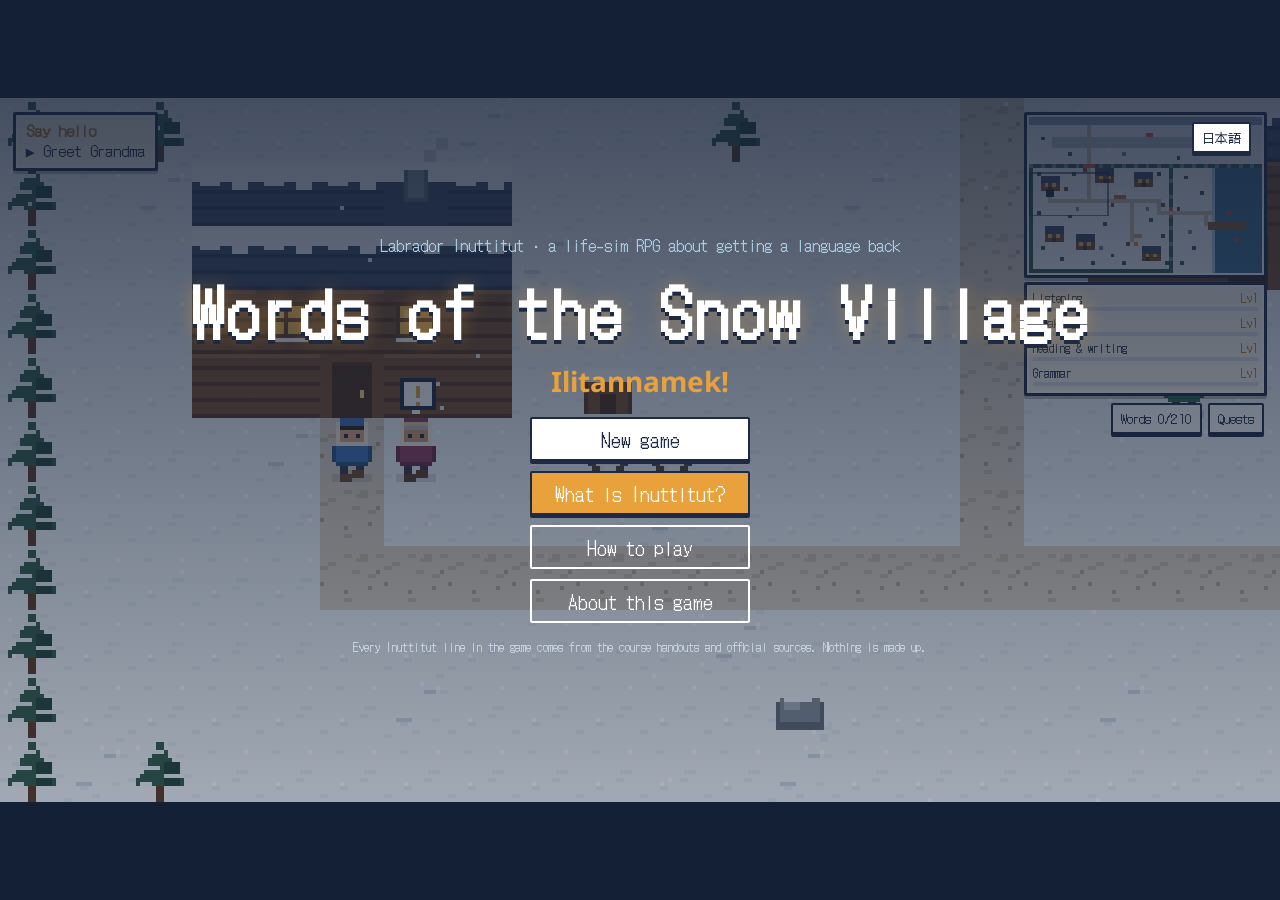
==== rpg/index.html @ c7870be1 "Add bilingual village RPG (A1–A2 Labrador Inuttitut) and A2 materials - rpg/: "Words of the Snow Vil" ====
<!DOCTYPE html>
<html lang="en">
<head>
  <meta charset="utf-8" />
  <meta name="viewport" content="width=device-width, initial-scale=1, viewport-fit=cover" />
  <title>Words of the Snow Village — Labrador Inuttitut RPG</title>
  <meta name="description" content="A life-sim RPG for learning Labrador Inuttitut (Nunatsiavummiutut) from A1 to A2 — in English and Japanese." />
  <link rel="preconnect" href="https://fonts.googleapis.com" />
  <link rel="preconnect" href="https://fonts.gstatic.com" crossorigin />
  <link href="https://fonts.googleapis.com/css2?family=DotGothic16&family=Noto+Sans:wght@500;700&display=swap" rel="stylesheet" />
  <link rel="stylesheet" href="style.css?v=5" />
</head>
<body>
  <div id="game">
    <div id="stage">
      <canvas id="world" aria-label="Village map"></canvas>

      <div id="hud">
        <div id="hud-quest" class="px-panel"></div>
        <div id="hud-right">
          <canvas id="minimap" class="px-panel" aria-label="Minimap"></canvas>
          <div id="hud-skills" class="px-panel"></div>
          <div class="hud-btns"><button id="hud-book" class="px-btn sm"></button><button id="hud-menu" class="px-btn sm"></button></div>
        </div>
      </div>

      <div id="dlg" class="px-panel" hidden>
        <div id="dlg-portrait" hidden></div>
        <div id="dlg-main">
          <div id="dlg-name"></div>
          <div id="dlg-pic"></div>
          <div id="dlg-body"></div>
          <div id="dlg-choices"></div>
        </div>
        <button id="dlg-next" class="px-btn sm" hidden aria-label="Next">▼</button>
      </div>

      <div id="panel" class="panel" hidden></div>
      <div id="title" hidden></div>
      <div id="toast" role="status" aria-live="polite"></div>
    </div>

    <div id="pad" aria-hidden="true">
      <div class="dpad">
        <button data-pad="1" class="up">▲</button>
        <button data-pad="2" class="left">◀</button>
        <button data-pad="3" class="right">▶</button>
        <button data-pad="0" class="down">▼</button>
      </div>
      <button id="pad-a">A</button>
    </div>
  </div>

  <script src="i18n.js?v=5"></script>
  <script src="lexicon.js?v=5"></script>
  <script src="story.js?v=5"></script>
  <script src="art.js?v=5"></script>
  <script src="content.js?v=5"></script>
  <script src="game.js?v=5"></script>
  <script src="ui.js?v=5"></script>
  <script>
    UI.bind();
    G.audioInit(function () { G.boot(); UI.title(); });
  </script>
</body>
</html>
---- rpg/style.css ----
:root {
  --snow: #eef3f8; --ice: #a9cde4; --navy: #1e2a44; --navy2: #2b3a5c; --ink: #1e2a44;
  --amber: #e9a23b; --amberD: #b8741a; --cream: #fbf6ec; --paper: #f6efe1; --wood: #7a4e2d;
  --ok: #3d8a5b; --ng: #b5473a; --muted: #5d6b80;
  --ui: "DotGothic16", "MS Gothic", "Hiragino Kaku Gothic ProN", monospace;
  --inu: "Noto Sans", "Segoe UI", system-ui, sans-serif;
}
* { box-sizing: border-box; }
[hidden] { display: none !important; }
html, body { margin: 0; height: 100%; background: #142036; color: var(--ink); font-family: var(--ui); }
body { display: flex; align-items: center; justify-content: center; overflow: hidden; }
#game { width: 100vw; max-width: 1280px; height: 100vh; display: flex; flex-direction: column; align-items: center; justify-content: center; }
#stage { position: relative; width: min(100vw, calc(100vh * 320 / 176)); aspect-ratio: 320 / 176; max-height: 100vh; background: var(--snow); }
#world { width: 100%; height: 100%; display: block; image-rendering: pixelated; image-rendering: crisp-edges; cursor: pointer; }

/* pixel frames */
.px-panel { background: var(--cream); border: 3px solid var(--navy); box-shadow: inset 0 0 0 2px #fff, 0 3px 0 rgba(0,0,0,.25); border-radius: 2px; }
.px-btn { font-family: var(--ui); font-size: 15px; color: var(--ink); background: #fff; border: 2px solid var(--navy); box-shadow: 0 3px 0 var(--navy); padding: 7px 12px; margin: 3px; cursor: pointer; border-radius: 2px; }
.px-btn:hover:not(:disabled) { background: #fff4dc; }
.px-btn:active:not(:disabled) { transform: translateY(2px); box-shadow: 0 1px 0 var(--navy); }
.px-btn:focus-visible { outline: 3px solid var(--amber); outline-offset: 2px; }
.px-btn:disabled { opacity: .55; cursor: default; }
.px-btn.sm { font-size: 13px; padding: 4px 8px; }
.px-btn.ghost { background: transparent; box-shadow: none; }
.px-btn.on { background: var(--amber); color: #fff; }
.px-btn.off { color: var(--muted); border-style: dashed; }

/* HUD */
#hud { position: absolute; inset: 0; pointer-events: none; }
#hud > * { pointer-events: auto; }
#hud-quest { position: absolute; left: 1%; top: 2%; padding: 6px 10px; max-width: 46%; font-size: clamp(11px, 1.35vw, 15px); line-height: 1.35; }
#hud-quest b { display: block; color: var(--amberD); }
#hud-quest span { display: block; }
#hud-right { position: absolute; right: 1%; top: 2%; display: flex; flex-direction: column; align-items: flex-end; gap: 4px; width: 19%; }
#minimap { width: 100%; image-rendering: pixelated; padding: 2px; }
#hud-skills { width: 100%; padding: 4px 6px; font-size: clamp(9px, 1vw, 12px); }
.sk { display: grid; grid-template-columns: 1fr auto; align-items: center; column-gap: 4px; }
.sk i { font-style: normal; } .sk em { font-style: normal; color: var(--amberD); }
.sk s { grid-column: 1 / -1; display: block; height: 4px; background: #d9dee6; text-decoration: none; margin: 1px 0 3px; }
.sk u { display: block; height: 100%; background: var(--amber); text-decoration: none; }
.hud-btns { display: flex; }

/* dialogue */
#dlg { position: absolute; left: 2%; right: 2%; bottom: 3%; display: flex; gap: 12px; padding: 10px 12px; min-height: 34%; max-height: 62%; overflow: auto; }
#dlg-portrait img { width: clamp(64px, 10vw, 120px); image-rendering: pixelated; border: 3px solid var(--navy); display: block; }
#dlg-main { flex: 1; min-width: 0; }
#dlg-name { font-size: clamp(13px, 1.5vw, 17px); color: var(--amberD); margin-bottom: 3px; }
#dlg-pic img { height: clamp(48px, 9vw, 96px); image-rendering: pixelated; border: 2px solid var(--navy); margin-bottom: 4px; }
#dlg-body .inu, .inu { font-family: var(--inu); font-weight: 700; font-size: clamp(18px, 2.4vw, 28px); letter-spacing: .01em; color: var(--navy); word-break: break-word; }
.inu.sm { font-size: 18px; }
.tools { display: flex; flex-wrap: wrap; align-items: center; gap: 2px; margin: 2px 0; }
.mean, .prompt { margin: 4px 0; }
.ja { display: block; font-size: clamp(14px, 1.6vw, 17px); }
.en { display: block; font-family: var(--inu); font-size: clamp(12px, 1.3vw, 14px); color: var(--muted); }
.narr { font-size: clamp(14px, 1.6vw, 17px); line-height: 1.55; }
.hint { color: var(--ng); font-size: clamp(13px, 1.5vw, 16px); margin: 4px 0; }
#dlg-choices { display: flex; flex-wrap: wrap; align-items: center; margin-top: 6px; }
.px-btn.choice b { font-family: var(--inu); }
.choice-play .px-btn { margin-left: -2px; }
#dlg-next { position: absolute; right: 10px; bottom: 8px; animation: bob 1s steps(2) infinite; }
@keyframes bob { 50% { transform: translateY(2px); } }

/* panels */
.panel { position: absolute; inset: 3%; z-index: 9 !important; background: var(--paper); border: 3px solid var(--navy); box-shadow: inset 0 0 0 3px #fff; overflow: auto; padding: 14px 18px; font-size: 15px; line-height: 1.55; z-index: 5; }
.panel h2 { margin: .2em 0 .4em; font-size: 22px; color: var(--navy); }
.panel h3 { margin: 1em 0 .3em; color: var(--amberD); font-size: 17px; }
.panel h3 small { color: var(--muted); font-size: 12px; }
.panel a { color: #2a5d8f; }
.row { display: flex; flex-wrap: wrap; gap: 4px; margin: 10px 0; }
.tiny { font-size: 12px; color: var(--muted); }
.big { font-size: 28px; margin: .2em 0; }
.badge { display: inline-block; font-size: 11px; padding: 1px 5px; border: 1px solid var(--navy); margin-right: 3px; }
.badge.kP { background: #e8f0e3; } .badge.kT { background: #e3ecf5; } .badge.kR { background: #f6eedc; } .badge.kW { background: #f3e3e3; }
.src { font-size: 12px; color: var(--muted); margin-top: 4px; }
.note { font-size: 12px; color: var(--muted); }

.lesson .lhead { display: flex; gap: 14px; align-items: center; }
.lesson .por { width: 88px; image-rendering: pixelated; border: 3px solid var(--navy); }
.cefr { display: inline-block; background: var(--navy); color: #fff; padding: 1px 8px; font-size: 13px; }
.gram li { margin: 4px 0; }
.cardhead { color: var(--muted); font-size: 13px; margin-bottom: 6px; }
.card { background: #fff; border: 2px solid var(--navy); padding: 14px 16px; max-width: 760px; }
.card .inu { font-size: clamp(22px, 3vw, 34px); }
.ex { max-width: 820px; }
.ex-kind { display: inline-block; background: var(--amber); color: #fff; padding: 2px 10px; margin-bottom: 8px; }
.ex .opts { display: flex; flex-wrap: wrap; margin: 8px 0; }
.ex .opt { min-width: 44%; text-align: left; font-size: 16px; }
.ex .inu-opt { font-family: var(--inu); font-weight: 700; }
.ex .opt.right { background: #dff0e2; border-color: var(--ok); }
.ex .opt.wrong { background: #f7dfdb; border-color: var(--ng); }
.ex .gap { display: inline-block; min-width: 2.2em; border-bottom: 3px solid var(--amber); margin: 0 2px; color: var(--amber); }
.fb .ok { color: var(--ok); font-size: 18px; } .fb .ng { color: var(--ng); font-size: 18px; }
.fb { margin-top: 8px; }
.typebox input { font-family: var(--inu); font-size: 22px; padding: 8px; width: min(100%, 560px); border: 2px solid var(--navy); }
.keys { margin: 4px 0; }
.hintline { color: var(--muted); font-family: var(--inu); }

.camp .stats { display: flex; gap: 18px; list-style: none; padding: 0; }
.camp .stats b { font-size: 22px; color: var(--amberD); }

.nb .tabs { display: flex; flex-wrap: wrap; align-items: center; position: sticky; top: -14px; background: var(--paper); padding: 4px 0; z-index: 2; border-bottom: 2px solid var(--navy); }
.nb .tabs .close { margin-left: auto; }
.bookhead { margin: 8px 0; }
.filters { margin-top: 4px; }
.entries { display: grid; gap: 6px; }
.entry { display: flex; gap: 10px; background: #fff; border: 2px solid var(--navy); padding: 8px 10px; }
.entry.locked { opacity: .55; align-items: center; }
.entry .eb { flex: 1; min-width: 0; }
.entry .inu { font-size: 20px; }
.entry .state { font-size: 12px; color: var(--muted); margin-left: 6px; }
.entry .spell { font-size: 12px; color: #2a5d8f; margin-top: 3px; }
.st { width: 28px; height: 28px; flex: none; display: grid; place-items: center; border: 2px solid var(--navy); font-size: 14px; }
.st.s0 { background: #e4e8ee; } .st.s1 { background: #eaf2fb; } .st.s2 { background: #fff1d6; } .st.s3 { background: var(--amber); color: #fff; }
.tree { display: grid; grid-template-columns: repeat(auto-fit, minmax(200px, 1fr)); gap: 10px; }
.branch { background: #fff; border: 2px solid var(--navy); padding: 8px 10px; }
.node { border-left: 4px solid #cfd6df; padding: 4px 8px; margin: 4px 0; font-size: 14px; color: var(--muted); }
.node.on { border-color: var(--amber); color: var(--ink); background: #fff7e8; }
.quest { background: #fff; border: 2px solid var(--navy); padding: 6px 12px; margin: 6px 0; }
.quest.later { opacity: .55; }
.quest li.ok { color: var(--ok); }
.srcs li { margin: 3px 0; font-size: 13px; word-break: break-all; }

/* title */
#title { position: absolute; inset: 0; display: grid; place-items: center; background: linear-gradient(180deg, rgba(20,32,54,.78), rgba(20,32,54,.35)); z-index: 8; }
.tbox { text-align: center; color: #fff; padding: 20px; }
.tbox h1 { font-size: clamp(30px, 6vw, 64px); margin: .1em 0; letter-spacing: .06em; text-shadow: 0 4px 0 var(--navy), 0 0 18px rgba(233,162,59,.4); }
.tsub { font-size: clamp(12px, 1.6vw, 16px); color: var(--ice); }
.tinu { font-family: var(--inu); font-weight: 700; font-size: clamp(18px, 2.6vw, 28px); color: var(--amber); margin-bottom: 14px; }
.tmenu { display: flex; flex-direction: column; align-items: center; gap: 4px; }
.tmenu .px-btn { min-width: 220px; font-size: 18px; }
.tmenu .ghost { color: #fff; border-color: #fff; }
.tbox .tiny { color: #c9d6e6; margin-top: 12px; }

#toast { position: absolute; left: 50%; top: 14%; transform: translate(-50%, -10px); background: var(--navy); color: #fff; padding: 8px 14px; border: 2px solid #fff; font-size: 15px; max-width: 80%; opacity: 0; transition: opacity .25s, transform .25s; pointer-events: none; z-index: 10; text-align: center; }
#toast.on { opacity: 1; transform: translate(-50%, 0); }

/* touch pad */
#pad { display: none; width: 100%; justify-content: space-between; align-items: center; padding: 8px 18px; }
.dpad { position: relative; width: 132px; height: 132px; }
.dpad button, #pad-a { position: absolute; width: 44px; height: 44px; font-size: 18px; background: #fff; border: 2px solid var(--navy); box-shadow: 0 3px 0 var(--navy); border-radius: 4px; touch-action: none; }
.dpad .up { left: 44px; top: 0; } .dpad .down { left: 44px; bottom: 0; } .dpad .left { left: 0; top: 44px; } .dpad .right { right: 0; top: 44px; }
#pad-a { position: static; width: 64px; height: 64px; border-radius: 50%; font-family: var(--ui); font-size: 22px; background: var(--amber); color: #fff; }
@media (pointer: coarse), (max-width: 760px) {
  #pad { display: flex; }
  #game { justify-content: flex-start; }
  #stage { width: 100vw; }
  #hud-skills { display: none; }
  #hud-right { width: 30%; }
  #hud-quest { max-width: 64%; }
  .panel { position: fixed; inset: 0; padding: 12px 16px; font-size: 14px; }
  #title { position: fixed; inset: 0; }
  #dlg { position: fixed; left: 0; right: 0; bottom: 0; min-height: 42vh; max-height: 75vh; z-index: 6; }
  #toast { position: fixed; top: 12px; }
  #hud-quest { font-size: 11px; padding: 3px 6px; }
  .hud-btns .px-btn { font-size: 11px; padding: 2px 5px; margin: 2px; }
  .ex .opt { min-width: 100%; }
}

/* bilingual additions */
.iw { font-family: var(--inu); font-style: italic; font-weight: 700; }
.en.main { font-family: var(--inu); font-size: clamp(14px, 1.6vw, 17px); color: var(--ink); }
.px-btn.accent { background: var(--amber); color: #fff; }
.tlang { position: absolute; right: 2%; top: 3%; }
.about-lang p { max-width: 900px; }
.breakdown { background: #fff; border: 2px solid var(--navy); padding: 10px 12px; margin: 8px 0; max-width: 900px; }
.breakdown .parts { display: flex; flex-wrap: wrap; align-items: center; gap: 4px; margin: 6px 0; }
.breakdown .part { background: #fff7e8; border: 1px solid var(--amberD); padding: 2px 6px; font-size: 13px; }
.breakdown .part b { font-family: var(--inu); }
.breakdown .plus { color: var(--muted); }
.exrow { display: flex; flex-wrap: wrap; align-items: center; gap: 6px; margin: 2px 0 2px 12px; }
.exmean { color: var(--muted); }
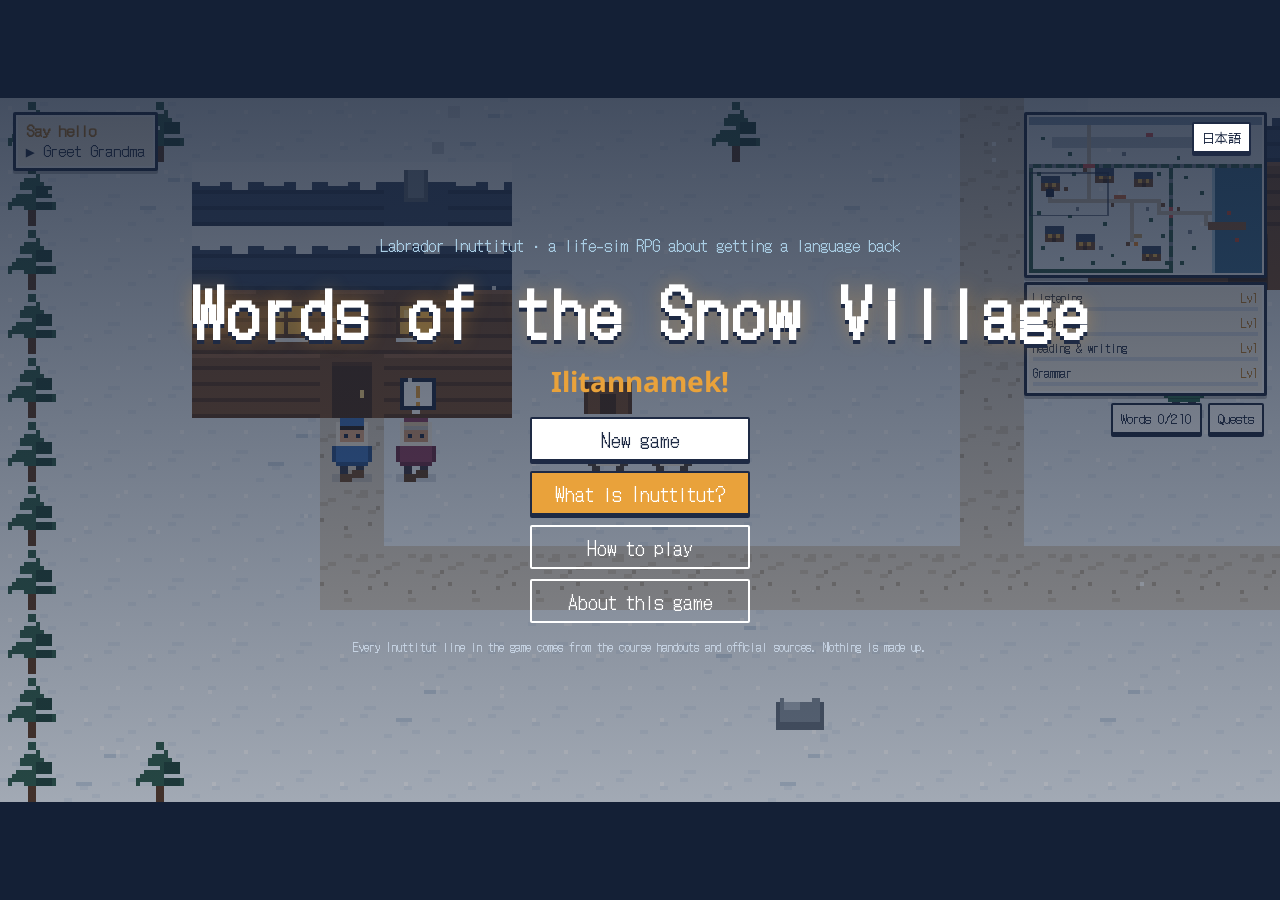
==== commit 4cec7b99: "RPG: always start in English The game now opens in English for everyone instead of following the bro" ====
--- a/rpg/index.html
+++ b/rpg/index.html
@@ -8,7 +8,7 @@
   <link rel="preconnect" href="https://fonts.googleapis.com" />
   <link rel="preconnect" href="https://fonts.gstatic.com" crossorigin />
   <link href="https://fonts.googleapis.com/css2?family=DotGothic16&family=Noto+Sans:wght@500;700&display=swap" rel="stylesheet" />
-  <link rel="stylesheet" href="style.css?v=5" />
+  <link rel="stylesheet" href="style.css?v=6" />
 </head>
 <body>
   <div id="game">
@@ -51,13 +51,13 @@
     </div>
   </div>
 
-  <script src="i18n.js?v=5"></script>
-  <script src="lexicon.js?v=5"></script>
-  <script src="story.js?v=5"></script>
-  <script src="art.js?v=5"></script>
-  <script src="content.js?v=5"></script>
-  <script src="game.js?v=5"></script>
-  <script src="ui.js?v=5"></script>
+  <script src="i18n.js?v=6"></script>
+  <script src="lexicon.js?v=6"></script>
+  <script src="story.js?v=6"></script>
+  <script src="art.js?v=6"></script>
+  <script src="content.js?v=6"></script>
+  <script src="game.js?v=6"></script>
+  <script src="ui.js?v=6"></script>
   <script>
     UI.bind();
     G.audioInit(function () { G.boot(); UI.title(); });
